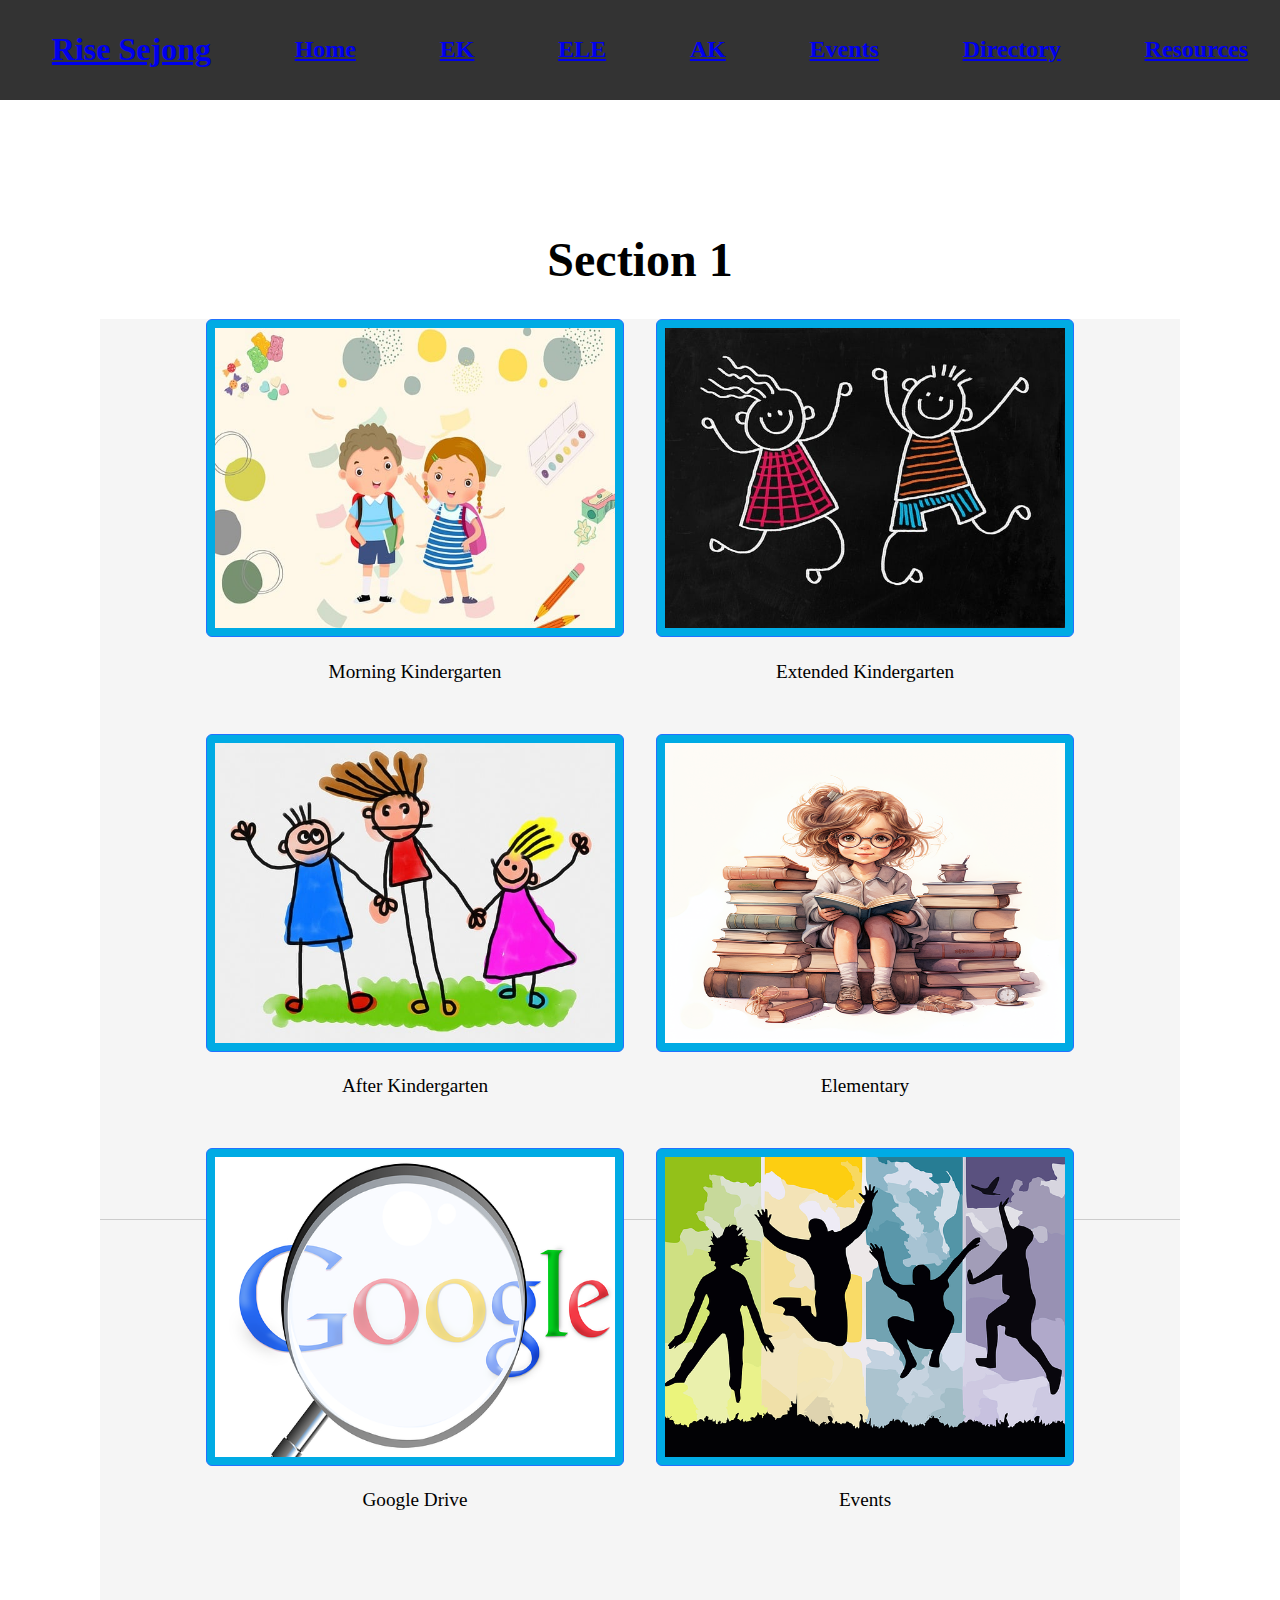
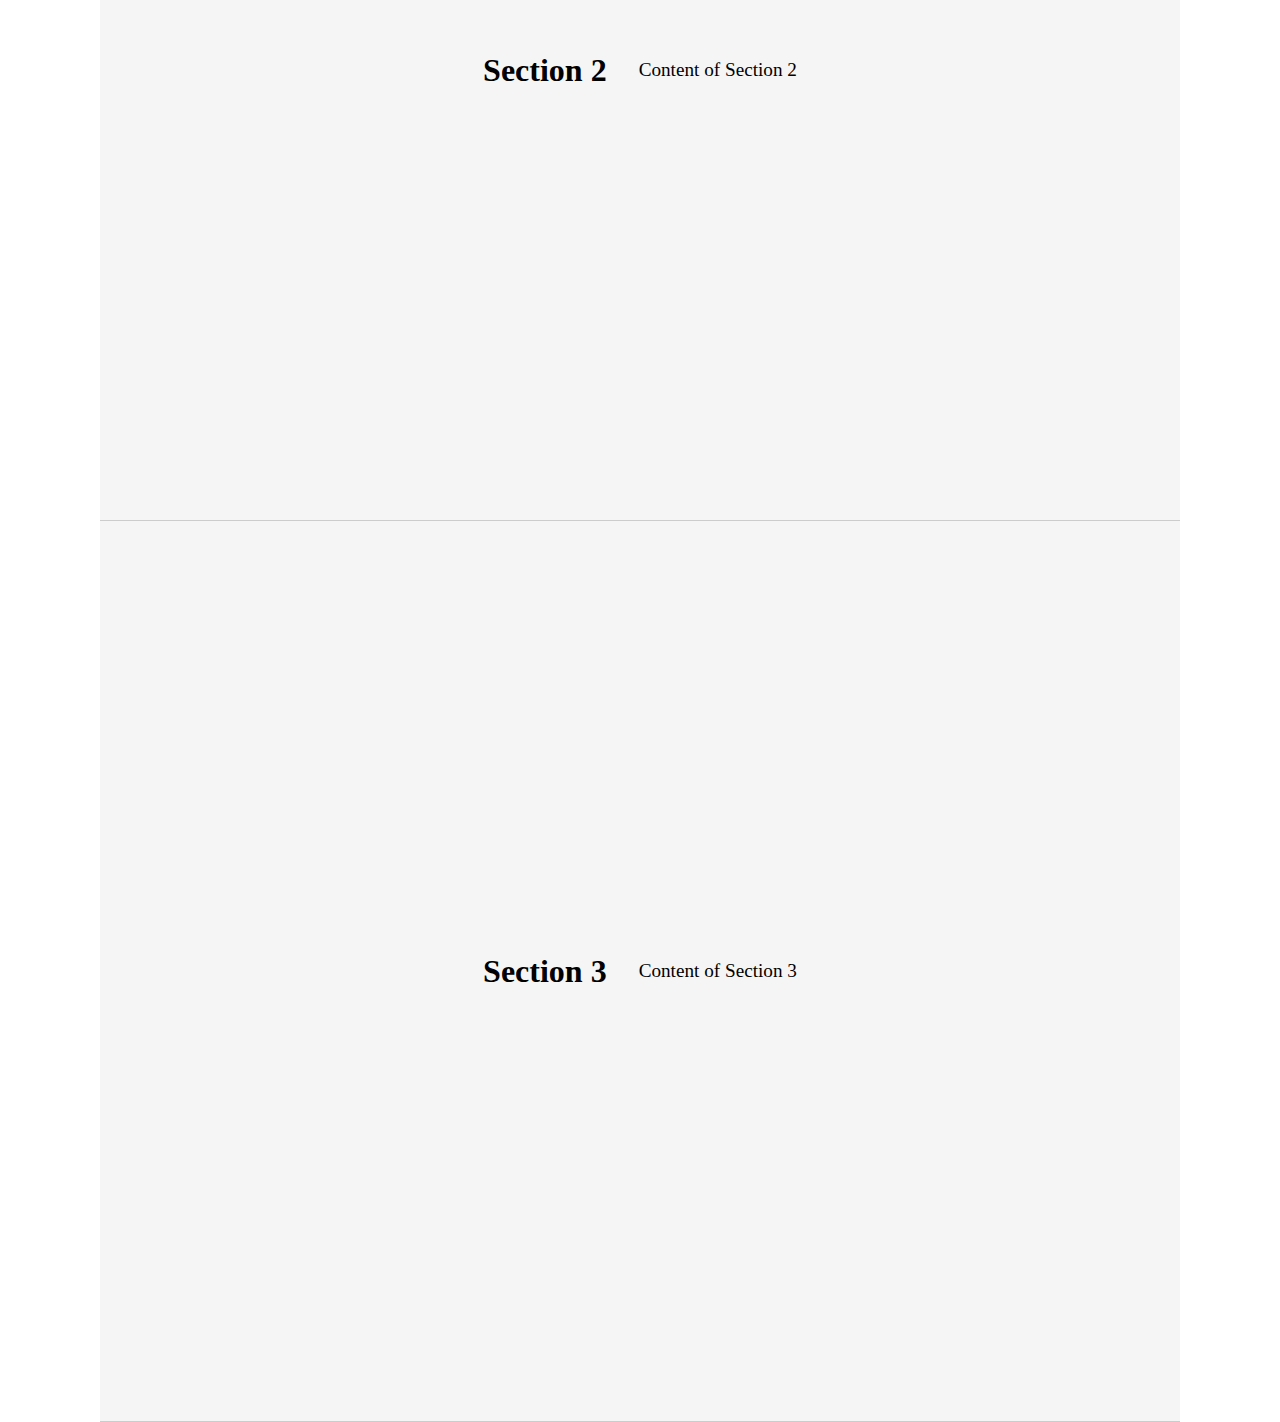
==== index.html @ f6ff8608 "Update styles margin and relevant pics for course cards" ====
<!DOCTYPE html>
<html lang="en">
<head>
    <meta charset="UTF-8">
    <meta name="viewport" content="width=device-width, initial-scale=1.0">
    <title>Full Screen Sections</title>
    <link rel="stylesheet" href="style.css">
</head>
<body>
    <div class="navbar">
        <h1 id='nav-head'><a href="index.html">Rise Sejong</a></h1>
        <h2 class="nav-items"><a href="index.html">Home</a></h2>
        <h2 class="nav-items"><a href="ek.html">EK</a></h2>
        <h2 class="nav-items"><a href="ele.html">ELE</a></h2>
        <h2 class="nav-items"><a href="ak.html">AK</a></h2>
        <h2 class="nav-items"><a href="events.html">Events</a></h2>
        <h2 class="nav-items"><a href="directory.html">Directory</a></h2>
        <h2 class="nav-items"><a href="resources.html">Resources</a></h2>    
    </div>
    <div class="page-header">
        <h1>Section 1</h1>
    </div>          
    <div class="section">                           
        <div>
            <a href="mk.html"><img class="card" src="images/mk.jpg" alt="kids in classroom"></a>
            <p>Morning Kindergarten</p>  
        </div> 
        <div>     
            <a href="mk.html"><img class="card" src="images/ek.jpg" alt="kids in classroom"></a>
            <p>Extended Kindergarten</p> 
        </div> 
        <div>     
            <a href="mk.html"><img class="card" src="images/ak.jpg" alt="kids in classroom"></a>
            <p>After Kindergarten</p> 
        </div>       
        <div>     
            <a href="mk.html"><img class="card" src="images/ele.png" alt="kids in classroom"></a>
            <p>Elementary</p> 
        </div>       
        <div>     
            <a href="mk.html"><img class="card" src="images/google-drive.png" alt="kids in classroom"></a>
            <p>Google Drive</p> 
        </div>       
        <div>     
            <a href="mk.html"><img class="card" src="images/events.png" alt="kids in classroom"></a>
            <p>Events</p> 
        </div>             
    </div>
    <div class="section">
        <h1>Section 2</h1>
        <p>Content of Section 2</p>
    </div>
    <div class="section">
        <h1>Section 3</h1>
        <p>Content of Section 3</p>
    </div>
</body>
</html>
---- style.css ----
body, html {
    margin: 0;
    padding: 0;
    height: 100%;
    
}

.navbar {
    display: flex;
    justify-content: space-around;
    align-items: center;
    position: fixed;
    top: 0;
    width:  100vw;
    background-color: #333;
    color: white;
    padding: 10px;
    text-align: center;
}

.section {
    display: flex;
    flex-wrap: wrap;
    justify-content: center;
    align-items: center;
    height: 100vh;
    background-color: #f5f5f5;
    text-align: center;
    border-bottom: 1px solid #ccc;    
    gap: 32px;
    margin: 0 100px;
}

.page-header {
    font-size: 24px;
    display: flex;
    justify-content: center;
    align-items: center;
    margin: 200px 0 0 0; 
    
}

.section p {
    font-size: 1.2em;
}

.card {
    background-color: #00ABE4;
    border: 1px solid #2272FF;
    border-radius: 6px;
    padding: 8px;
    width:  400px;
    height: 300px;
    
}

img {
    object-fit: fill;
}
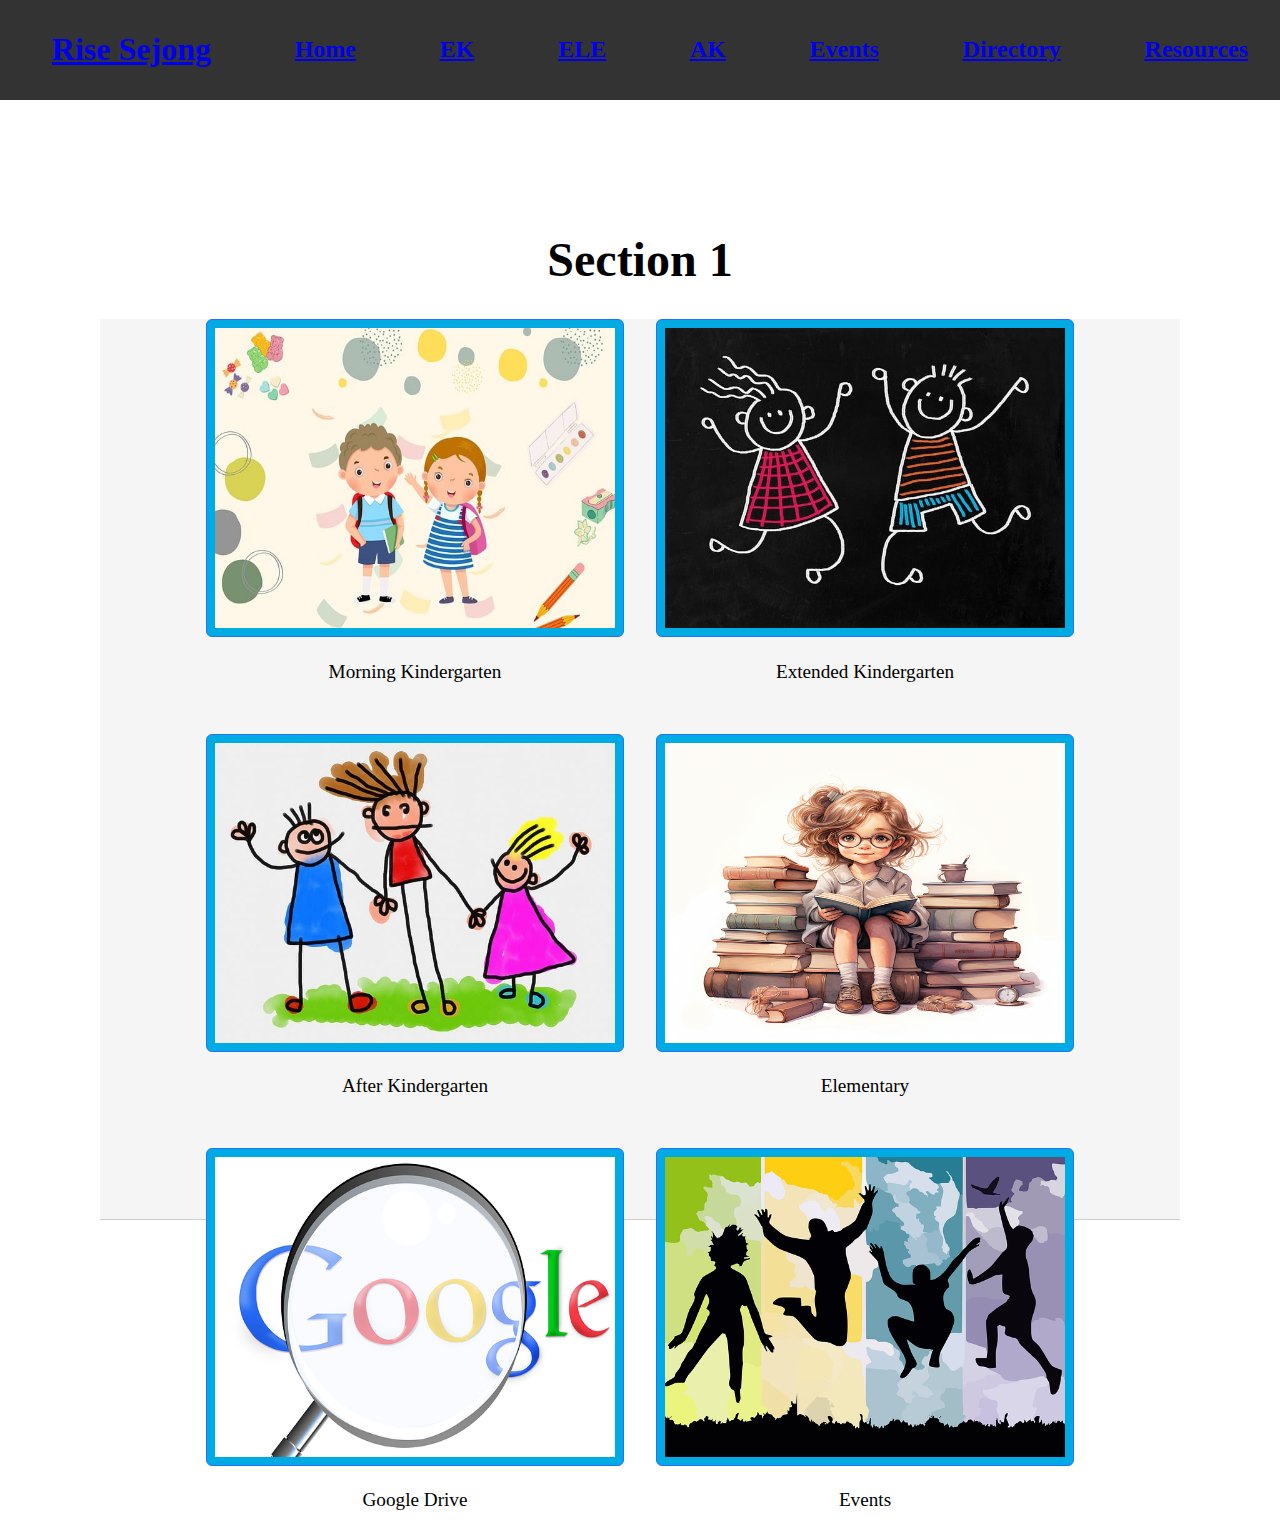
==== commit bb8eaefb: "Clean up excess code" ====
--- a/index.html
+++ b/index.html
@@ -22,37 +22,29 @@
     </div>          
     <div class="section">                           
         <div>
-            <a href="mk.html"><img class="card" src="images/mk.jpg" alt="kids in classroom"></a>
+            <a href="mk.html" target="_blank"><img class="card" src="images/mk.jpg" alt="kids in classroom"></a>
             <p>Morning Kindergarten</p>  
         </div> 
         <div>     
-            <a href="mk.html"><img class="card" src="images/ek.jpg" alt="kids in classroom"></a>
+            <a href="ek.html" target="_blank"><img class="card" src="images/ek.jpg" alt="kids in classroom"></a>
             <p>Extended Kindergarten</p> 
         </div> 
         <div>     
-            <a href="mk.html"><img class="card" src="images/ak.jpg" alt="kids in classroom"></a>
+            <a href="ak.html" target="_blank"><img class="card" src="images/ak.jpg" alt="kids in classroom"></a>
             <p>After Kindergarten</p> 
         </div>       
         <div>     
-            <a href="mk.html"><img class="card" src="images/ele.png" alt="kids in classroom"></a>
+            <a href="ele.html" target="_blank"><img class="card" src="images/ele.png" alt="kids in classroom"></a>
             <p>Elementary</p> 
         </div>       
         <div>     
-            <a href="mk.html"><img class="card" src="images/google-drive.png" alt="kids in classroom"></a>
+            <a href="https://drive.google.com/drive/my-drive" target="_blank"><img class="card" src="images/google-drive.png" alt="kids in classroom"></a>
             <p>Google Drive</p> 
         </div>       
         <div>     
-            <a href="mk.html"><img class="card" src="images/events.png" alt="kids in classroom"></a>
+            <a href="events.html" target="_blank"><img class="card" src="images/events.png" alt="kids in classroom"></a>
             <p>Events</p> 
         </div>             
-    </div>
-    <div class="section">
-        <h1>Section 2</h1>
-        <p>Content of Section 2</p>
-    </div>
-    <div class="section">
-        <h1>Section 3</h1>
-        <p>Content of Section 3</p>
-    </div>
+    </div>    
 </body>
 </html>
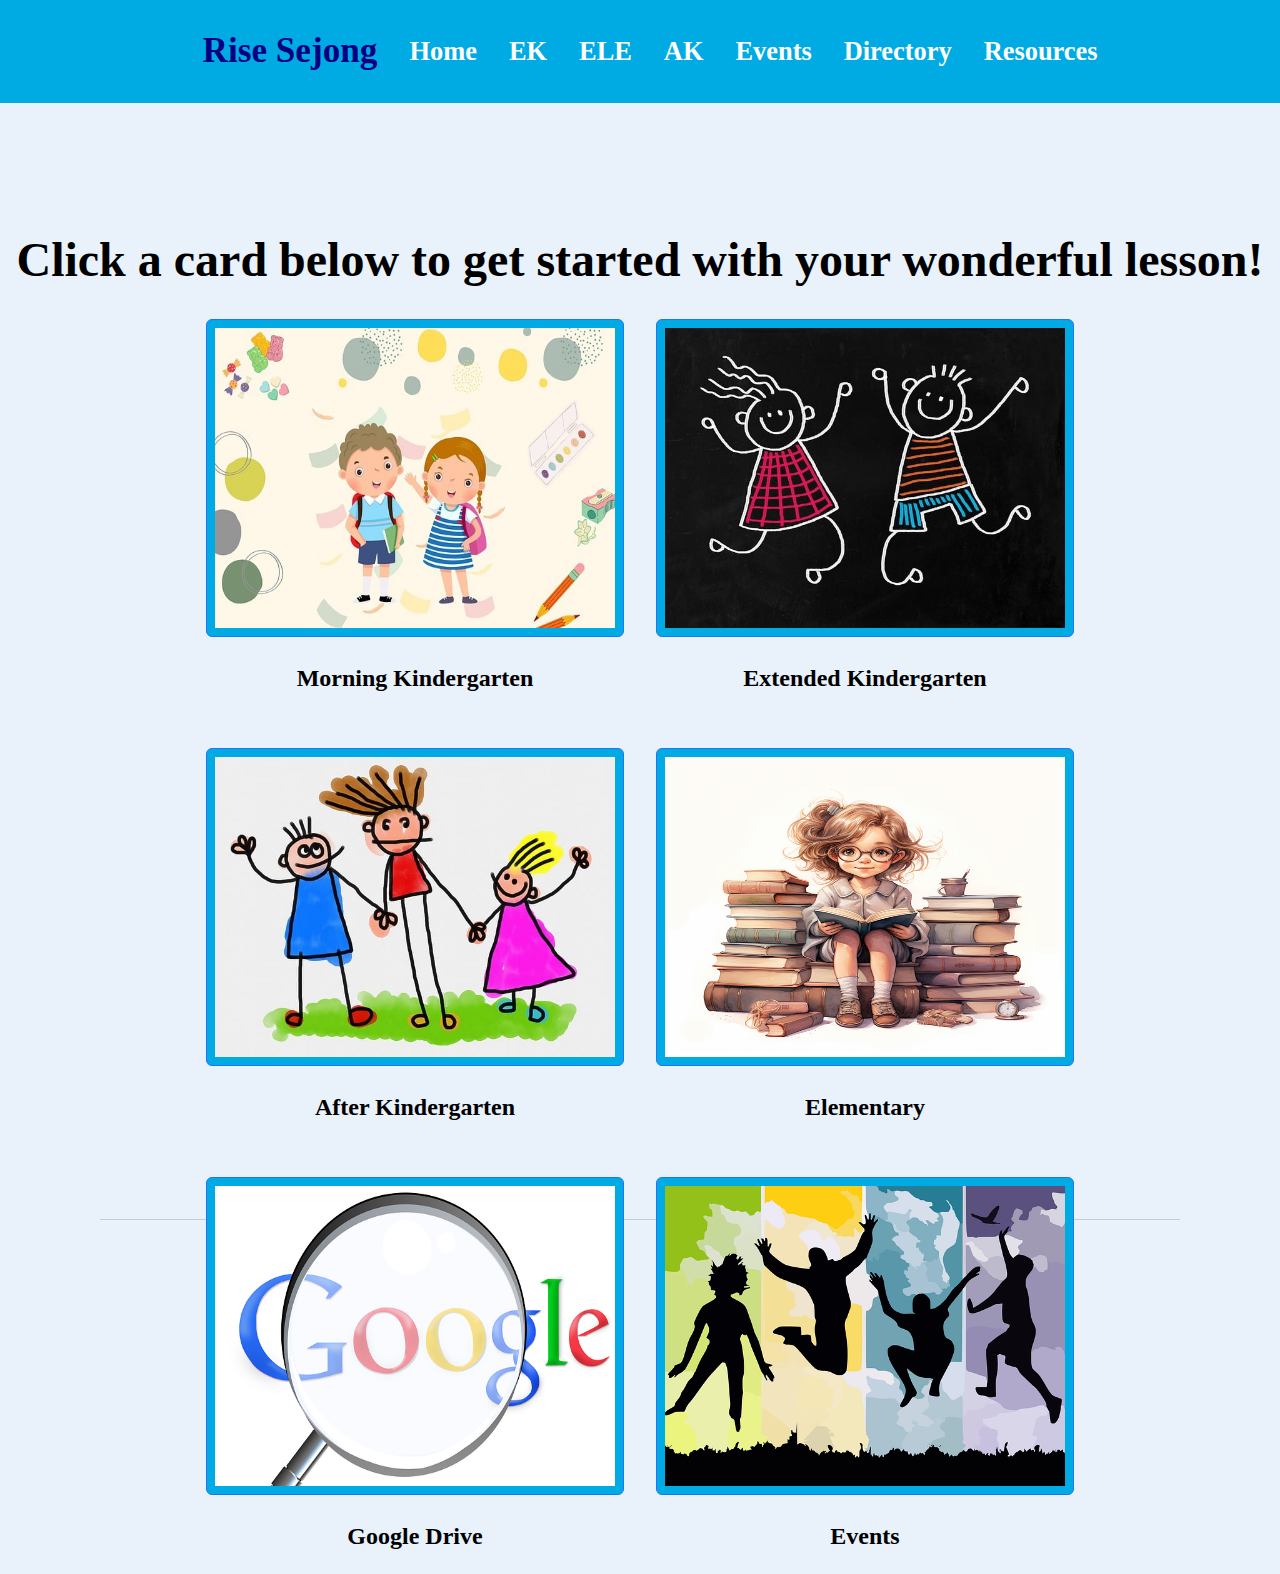
==== commit 747f5635: "Change header text" ====
--- a/index.html
+++ b/index.html
@@ -3,22 +3,22 @@
 <head>
     <meta charset="UTF-8">
     <meta name="viewport" content="width=device-width, initial-scale=1.0">
-    <title>Full Screen Sections</title>
+    <title>Rise Sejong Teachers Site</title>
     <link rel="stylesheet" href="style.css">
 </head>
 <body>
     <div class="navbar">
-        <h1 id='nav-head'><a href="index.html">Rise Sejong</a></h1>
-        <h2 class="nav-items"><a href="index.html">Home</a></h2>
-        <h2 class="nav-items"><a href="ek.html">EK</a></h2>
-        <h2 class="nav-items"><a href="ele.html">ELE</a></h2>
-        <h2 class="nav-items"><a href="ak.html">AK</a></h2>
-        <h2 class="nav-items"><a href="events.html">Events</a></h2>
-        <h2 class="nav-items"><a href="directory.html">Directory</a></h2>
-        <h2 class="nav-items"><a href="resources.html">Resources</a></h2>    
+        <h1><a id='nav-head' href="index.html">Rise Sejong</a></h1>
+        <h2><a class="nav-items" href="index.html">Home</a></h2>
+        <h2><a class="nav-items" href="ek.html">EK</a></h2>
+        <h2><a class="nav-items" href="ele.html">ELE</a></h2>
+        <h2><a class="nav-items" href="ak.html">AK</a></h2>
+        <h2><a class="nav-items" href="events.html">Events</a></h2>
+        <h2><a class="nav-items" href="directory.html">Directory</a></h2>
+        <h2><a class="nav-items" href="resources.html">Resources</a></h2>    
     </div>
     <div class="page-header">
-        <h1>Section 1</h1>
+        <h1>Click a card below to get started with your wonderful lesson!</h1>
     </div>          
     <div class="section">                           
         <div>
--- a/style.css
+++ b/style.css
@@ -2,20 +2,37 @@
     margin: 0;
     padding: 0;
     height: 100%;
+    background-color: #E9F1FA;
     
 }
 
 .navbar {
     display: flex;
-    justify-content: space-around;
+    justify-content: center;
     align-items: center;
     position: fixed;
     top: 0;
     width:  100vw;
-    background-color: #333;
-    color: white;
+    background-color: #00ABE4;        
     padding: 10px;
     text-align: center;
+    gap: 32px;
+}
+
+#nav-head {
+    text-decoration: none;
+    color: navy;
+    font-size: 1.1em;
+}
+
+.nav-items {
+    text-decoration: none;
+    color: white;  
+    font-size: 1.1em;  
+}
+
+.nav-items:hover {
+    background-color: navy;    
 }
 
 .section {
@@ -24,7 +41,7 @@
     justify-content: center;
     align-items: center;
     height: 100vh;
-    background-color: #f5f5f5;
+    background-color: #E9F1FA;
     text-align: center;
     border-bottom: 1px solid #ccc;    
     gap: 32px;
@@ -41,7 +58,8 @@
 }
 
 .section p {
-    font-size: 1.2em;
+    font-size: 1.5em;
+    font-weight: bold;
 }
 
 .card {
@@ -50,8 +68,11 @@
     border-radius: 6px;
     padding: 8px;
     width:  400px;
-    height: 300px;
-    
+    height: 300px;    
+}
+
+.card:hover {
+    transform: translateY(-16px) scale(1.1);
 }
 
 img {
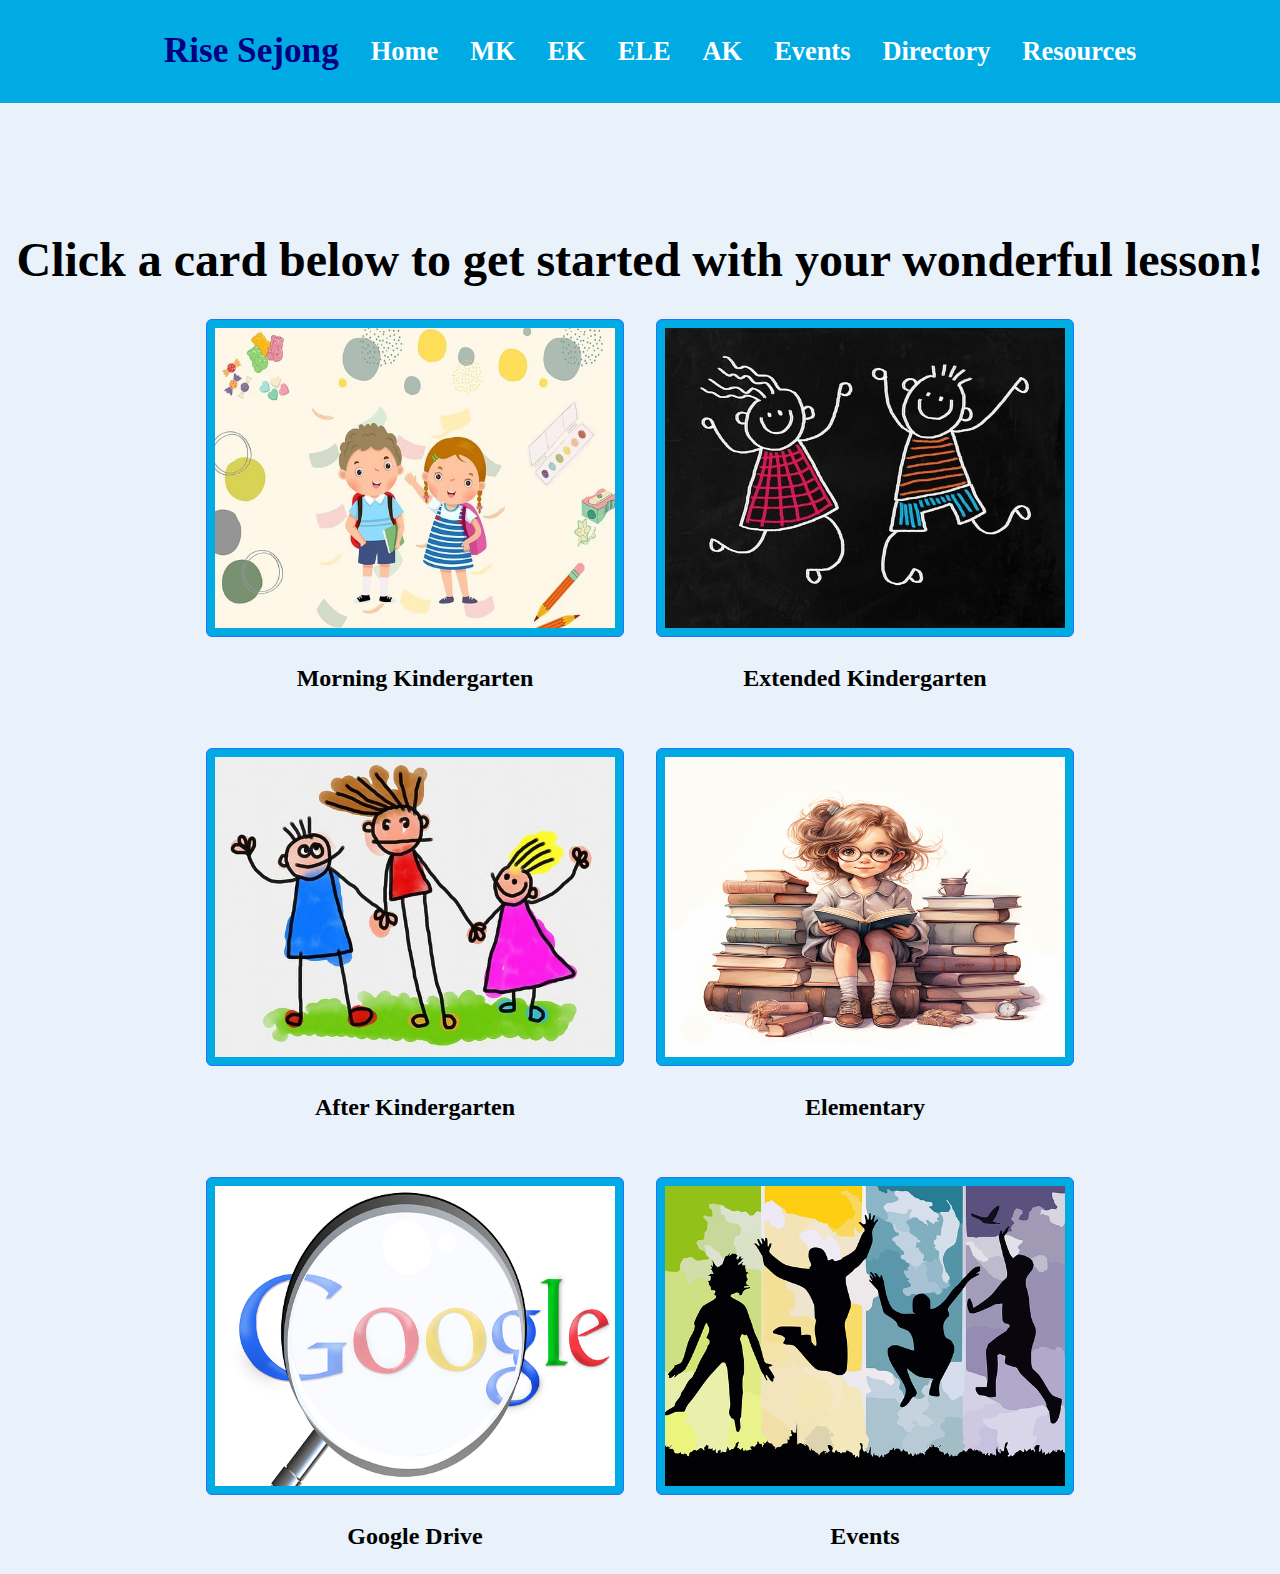
==== commit 88ec8503: "Restore homepage images and add MK to navbar" ====
--- a/index.html
+++ b/index.html
@@ -10,6 +10,7 @@
     <div class="navbar">
         <h1><a id='nav-head' href="index.html">Rise Sejong</a></h1>
         <h2><a class="nav-items" href="index.html">Home</a></h2>
+        <h2><a class="nav-items" href="mk.html">MK</a></h2>
         <h2><a class="nav-items" href="ek.html">EK</a></h2>
         <h2><a class="nav-items" href="ele.html">ELE</a></h2>
         <h2><a class="nav-items" href="ak.html">AK</a></h2>
@@ -22,27 +23,27 @@
     </div>          
     <div class="section">                           
         <div>
-            <a href="mk.html" target="_blank"><img class="card" src="images/mk.jpg" alt="kids in classroom"></a>
+            <a href="mk.html" target="_blank"><img class="card" src="images/homepage/mk.jpg" alt="kids in classroom"></a>
             <p>Morning Kindergarten</p>  
         </div> 
         <div>     
-            <a href="ek.html" target="_blank"><img class="card" src="images/ek.jpg" alt="kids in classroom"></a>
+            <a href="ek.html" target="_blank"><img class="card" src="images/homepage/ek.jpg" alt="happy kids drawing"></a>
             <p>Extended Kindergarten</p> 
         </div> 
         <div>     
-            <a href="ak.html" target="_blank"><img class="card" src="images/ak.jpg" alt="kids in classroom"></a>
+            <a href="ak.html" target="_blank"><img class="card" src="images/homepage/ak.jpg" alt="kids walking"></a>
             <p>After Kindergarten</p> 
         </div>       
         <div>     
-            <a href="ele.html" target="_blank"><img class="card" src="images/ele.png" alt="kids in classroom"></a>
+            <a href="ele.html" target="_blank"><img class="card" src="images/homepage/ele.png" alt="girl reading"></a>
             <p>Elementary</p> 
         </div>       
         <div>     
-            <a href="https://drive.google.com/drive/my-drive" target="_blank"><img class="card" src="images/google-drive.png" alt="kids in classroom"></a>
+            <a href="https://drive.google.com/drive/my-drive" target="_blank"><img class="card" src="images/homepage/google-drive.png" alt="google"></a>
             <p>Google Drive</p> 
         </div>       
         <div>     
-            <a href="events.html" target="_blank"><img class="card" src="images/events.png" alt="kids in classroom"></a>
+            <a href="events.html" target="_blank"><img class="card" src="images/homepage/events.png" alt="kids jumping"></a>
             <p>Events</p> 
         </div>             
     </div>    
--- a/style.css
+++ b/style.css
@@ -42,8 +42,7 @@
     align-items: center;
     height: 100vh;
     background-color: #E9F1FA;
-    text-align: center;
-    border-bottom: 1px solid #ccc;    
+    text-align: center;        
     gap: 32px;
     margin: 0 100px;
 }
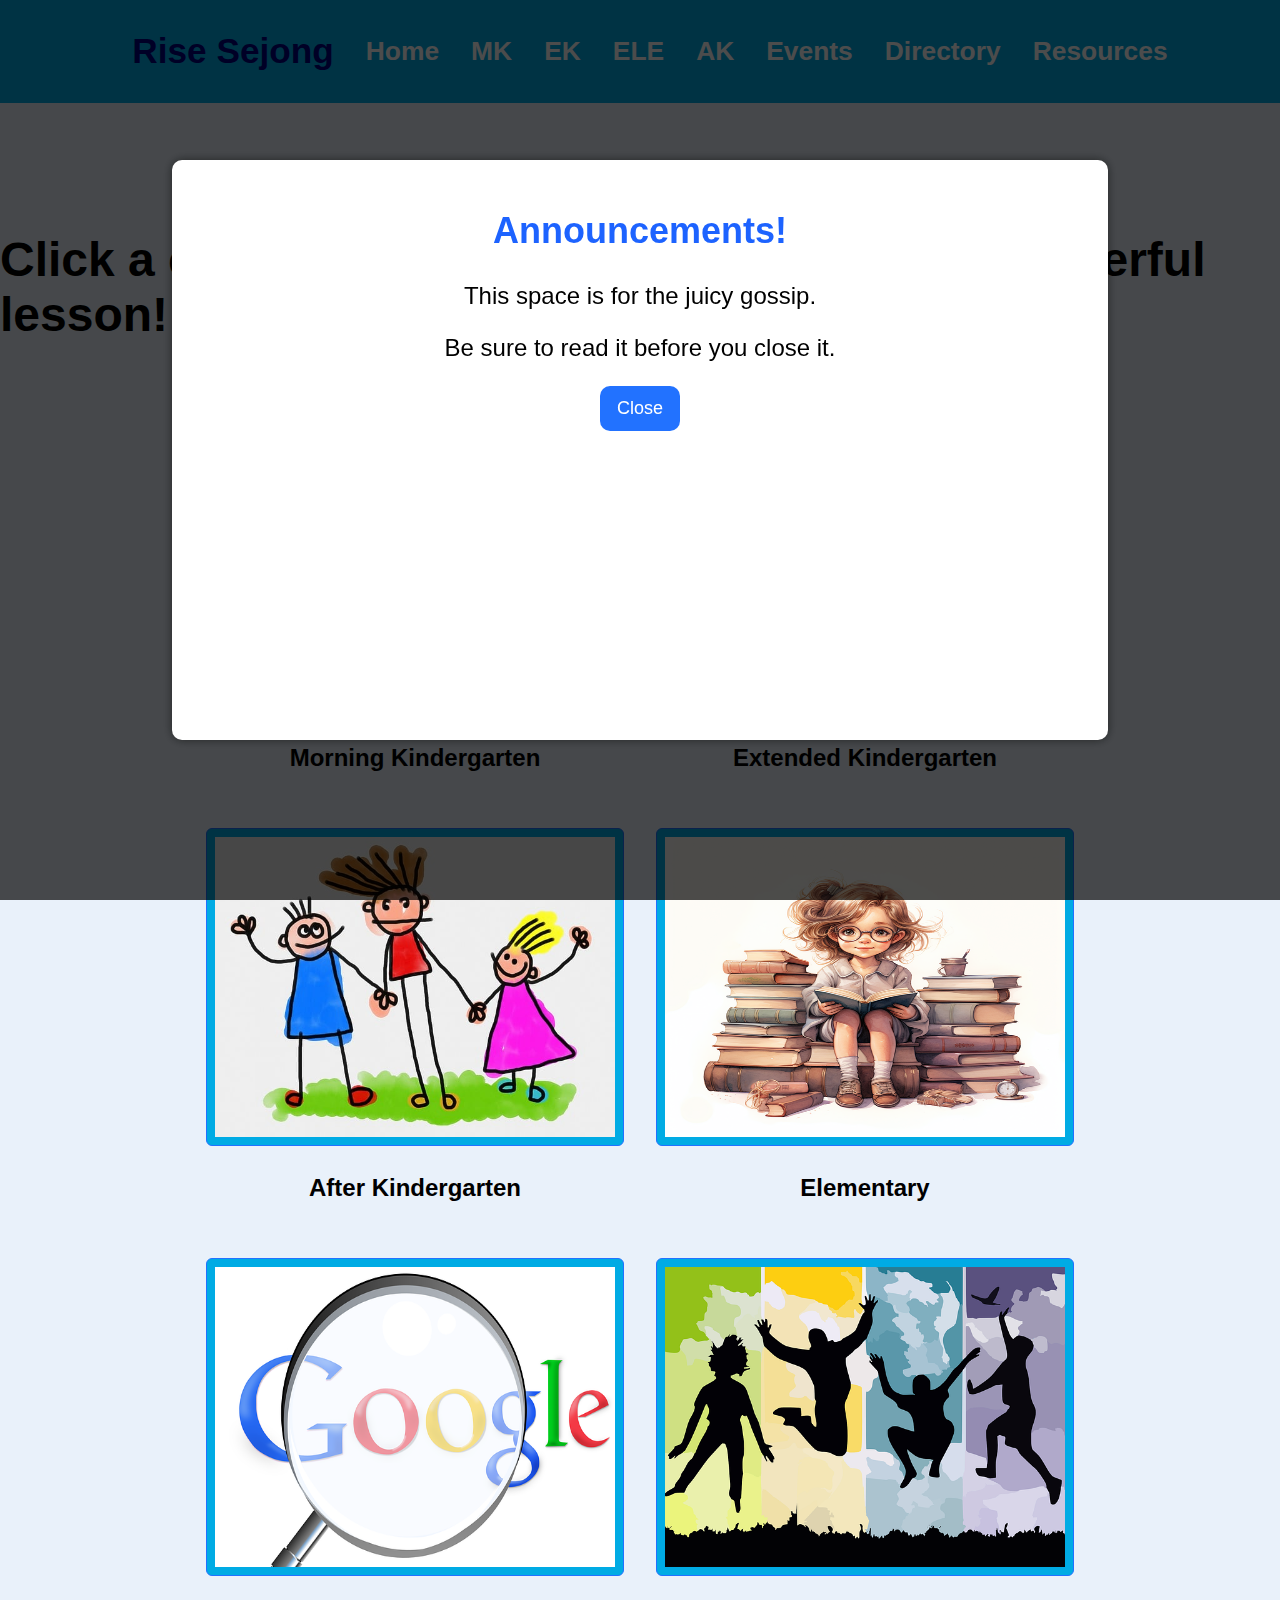
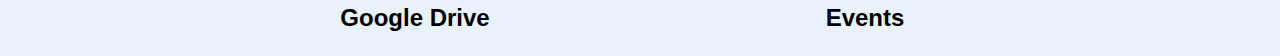
==== commit de12163d: "Add pop up for home page announcements" ====
--- a/index.html
+++ b/index.html
@@ -46,6 +46,16 @@
             <a href="events.html" target="_blank"><img class="card" src="images/homepage/events.png" alt="kids jumping"></a>
             <p>Events</p> 
         </div>             
-    </div>    
+    </div>
+    <div class="overlay" id="modal">
+        <div class="modal">
+            <h2><span>Announcements!</span></h2>
+            <p>This space is for the juicy gossip.</p>
+            <p>Be sure to read it before you close it.</p>
+            <button onclick="closeModal()">Close</button>
+        </div>
+    </div>
+
+    <script src="script.js" defer></script>   
 </body>
 </html>
--- a/style.css
+++ b/style.css
@@ -3,6 +3,7 @@
     padding: 0;
     height: 100%;
     background-color: #E9F1FA;
+    font-family: sans-serif;
     
 }
 
@@ -39,12 +40,11 @@
     display: flex;
     flex-wrap: wrap;
     justify-content: center;
-    align-items: center;
-    height: 100vh;
+    align-items: center;    
     background-color: #E9F1FA;
     text-align: center;        
     gap: 32px;
-    margin: 0 100px;
+    margin: 0 100px 100px;
 }
 
 .page-header {
@@ -52,7 +52,7 @@
     display: flex;
     justify-content: center;
     align-items: center;
-    margin: 200px 0 0 0; 
+    margin: 200px 0 24px 0; 
     
 }
 
@@ -70,11 +70,130 @@
     height: 300px;    
 }
 
+.syllabus:hover,
 .card:hover {
-    transform: translateY(-16px) scale(1.1);
+    transform: translateY(-10px) scale(1.1);
 }
 
 img {
     object-fit: fill;
 }
 
+.horizontal-container {
+    display: flex;
+    align-items: center;
+    justify-content: space-between;
+    /* border: 1px solid #2272FF;
+    border-radius: 6px; */
+    padding: 8px;
+    width:  100%;
+    height: 300px;   
+
+}
+
+.vertical-container {
+    border: none;     
+    width:  47%;   
+    margin: auto;    
+}
+
+.class-info {
+    border: none;    
+    padding: 8px;
+    height: 70%;
+    width: 45%;
+}
+
+
+.syllabus {
+    background-color: #00ABE4;
+    border: 1px solid #2272FF;    
+    border-radius: 6px;
+    padding: 8px;
+    height: 90%;
+    width: 60%; 
+}
+
+.resources {
+    border: 1px solid #2272FF;
+    border-radius: 6px;
+    padding: 8px;    
+}
+
+.resources:hover {
+    transform: translateY(-4px);
+    background-color: #FFCE32;
+}
+
+.course-section {
+    display: flex;
+    flex-wrap: wrap;
+    justify-content: center;
+    align-items: center;     
+    height: 80vh;  
+    background-color: #E9F1FA;
+    text-align: center;        
+    gap: 32px;
+    margin: 100px 100px 0 100px;    
+    padding-top: 120px;   
+    border-bottom: 8px solid #2272FF;    
+}
+
+span {
+    font-weight: bold;
+    color: #1D63FF;    
+}
+
+h3 {
+    font-weight: normal;
+}
+
+#resource-links {
+    text-decoration: none;
+}
+
+#resource-links:visited {
+    color: inherit;
+}
+
+.overlay {
+    display: flex;
+    justify-content: center;
+    align-items: center;
+    position: fixed;
+    top: 0;
+    left: 0;
+    width: 100%;
+    height: 100%;
+    background: rgba(0, 0, 0, 0.7);
+    visibility: hidden;
+}
+
+.modal {
+    background: white;
+    padding: 20px;
+    border-radius: 10px;
+    text-align: center;
+    font-size: x-large;
+    width: 70vw;
+    height: 60vh;
+    box-shadow: 0px 0px 10px 0px rgba(0, 0, 0, 0.5);
+}
+
+.overlay.active {
+    visibility: visible;
+}
+
+button {
+    background-color: #2272FF;
+    color: white;
+    border: none;
+    border-radius: 10px;
+    width: 80px;
+    font-size: large;
+    padding: 12px;    
+}
+
+
+
+
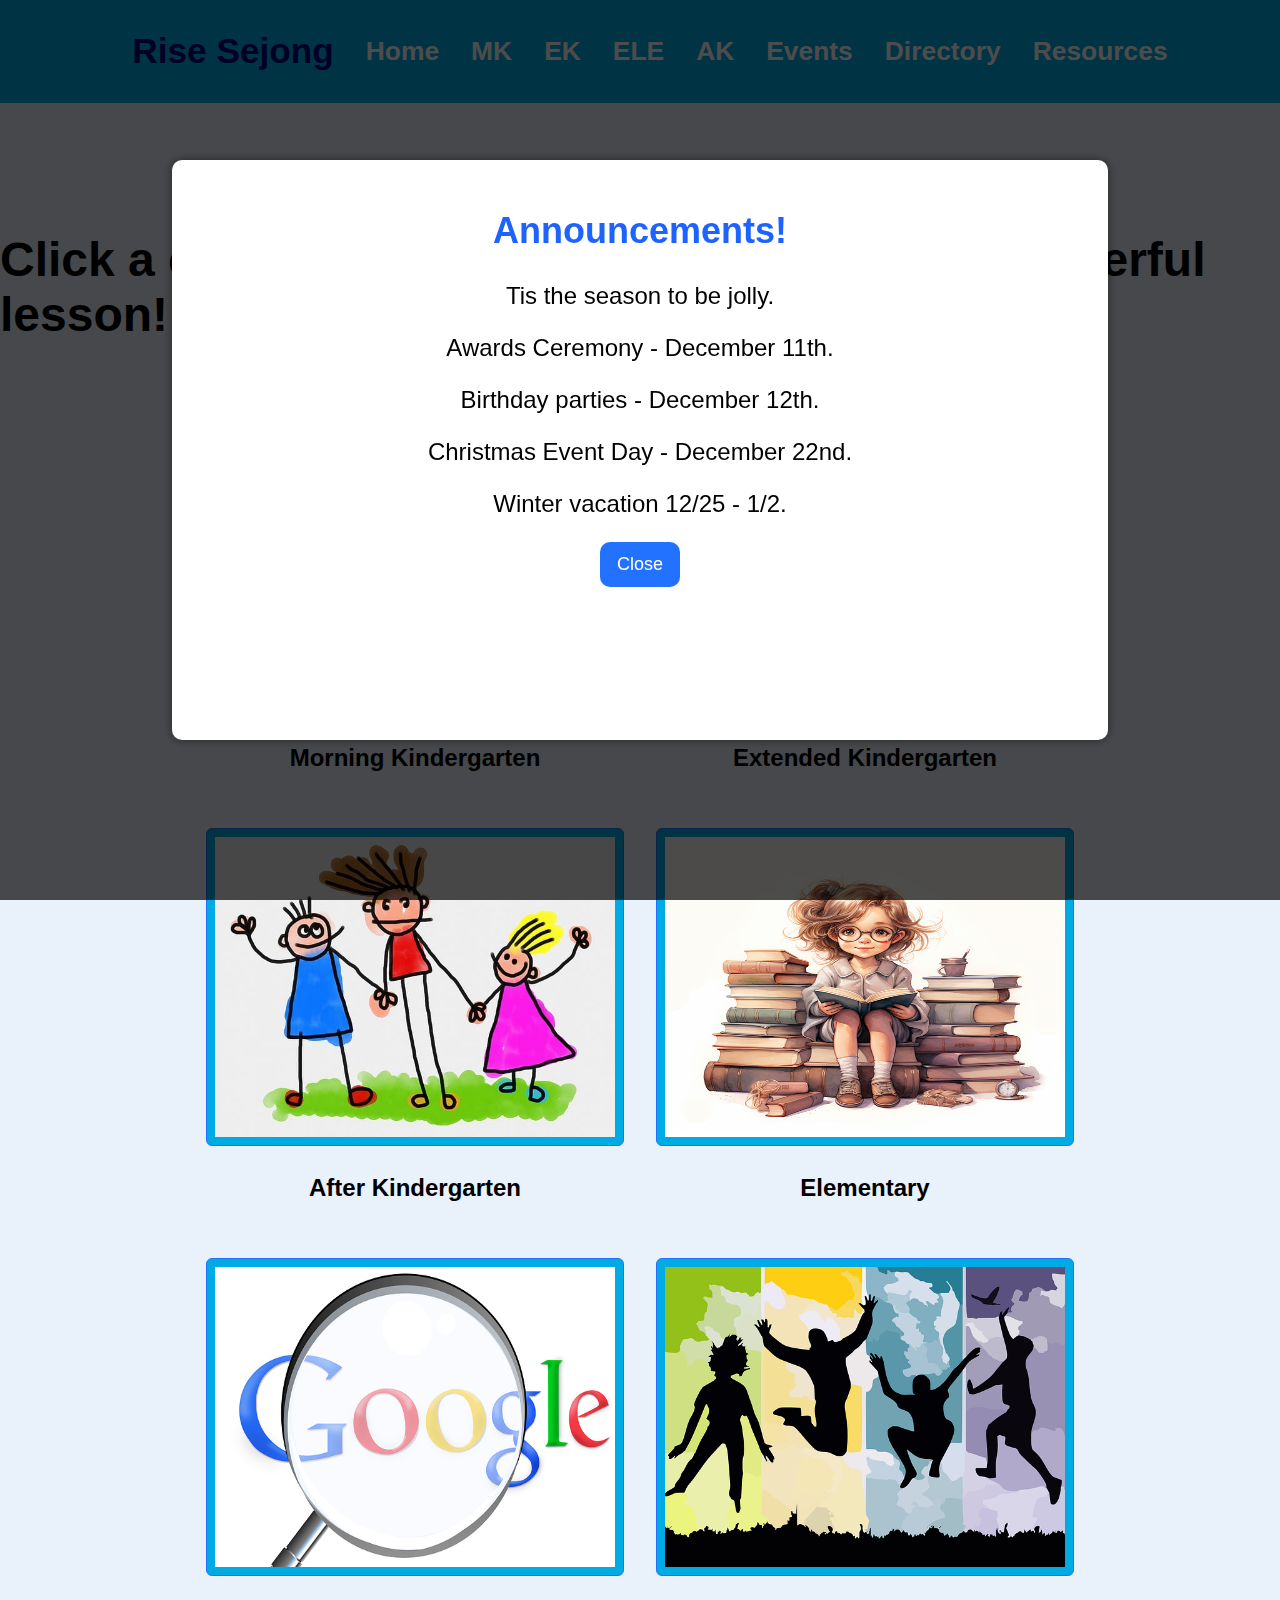
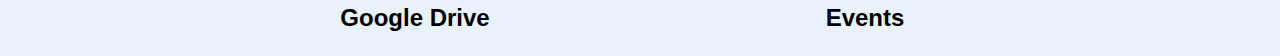
==== commit 0a10c0f8: "Update announcements" ====
--- a/index.html
+++ b/index.html
@@ -50,8 +50,11 @@
     <div class="overlay" id="modal">
         <div class="modal">
             <h2><span>Announcements!</span></h2>
-            <p>This space is for the juicy gossip.</p>
-            <p>Be sure to read it before you close it.</p>
+            <p>Tis the season to be jolly.</p>
+            <p>Awards Ceremony - December 11th.</p>
+            <p>Birthday parties - December 12th.</p>
+            <p>Christmas Event Day - December 22nd.</p>
+            <p>Winter vacation 12/25 - 1/2.</p>
             <button onclick="closeModal()">Close</button>
         </div>
     </div>
--- a/style.css
+++ b/style.css
@@ -88,7 +88,11 @@
     padding: 8px;
     width:  100%;
     height: 300px;   
-
+}
+
+.horizontal-container p {
+    font-size: large;
+    text-align: left;
 }
 
 .vertical-container {
@@ -101,7 +105,7 @@
     border: none;    
     padding: 8px;
     height: 70%;
-    width: 45%;
+    width: 60%;    
 }
 
 
@@ -136,7 +140,7 @@
     gap: 32px;
     margin: 100px 100px 0 100px;    
     padding-top: 120px;   
-    border-bottom: 8px solid #2272FF;    
+    /* border-bottom: 8px solid #2272FF;     */
 }
 
 span {
@@ -194,6 +198,39 @@
     padding: 12px;    
 }
 
-
-
-
+/* Media query for larger screens (768px and above) */
+/* @media only screen and (min-width: 768px) {
+    .section {
+      margin: 0 200px 100px;
+    }
+  
+    .horizontal-container {
+      height: 400px;
+    }
+  
+    .vertical-container {
+      width: 30%;
+      margin: 0;
+    }
+  
+    .class-info {
+      width: 100%;
+    }
+  
+    .syllabus {
+      width: 100%;
+    }
+  
+    .resources,
+    .resources:hover {
+      width: 100%;
+    }
+  
+    .course-section {
+      margin: 100px 200px 0 200px;
+    }
+  } */
+
+
+
+
